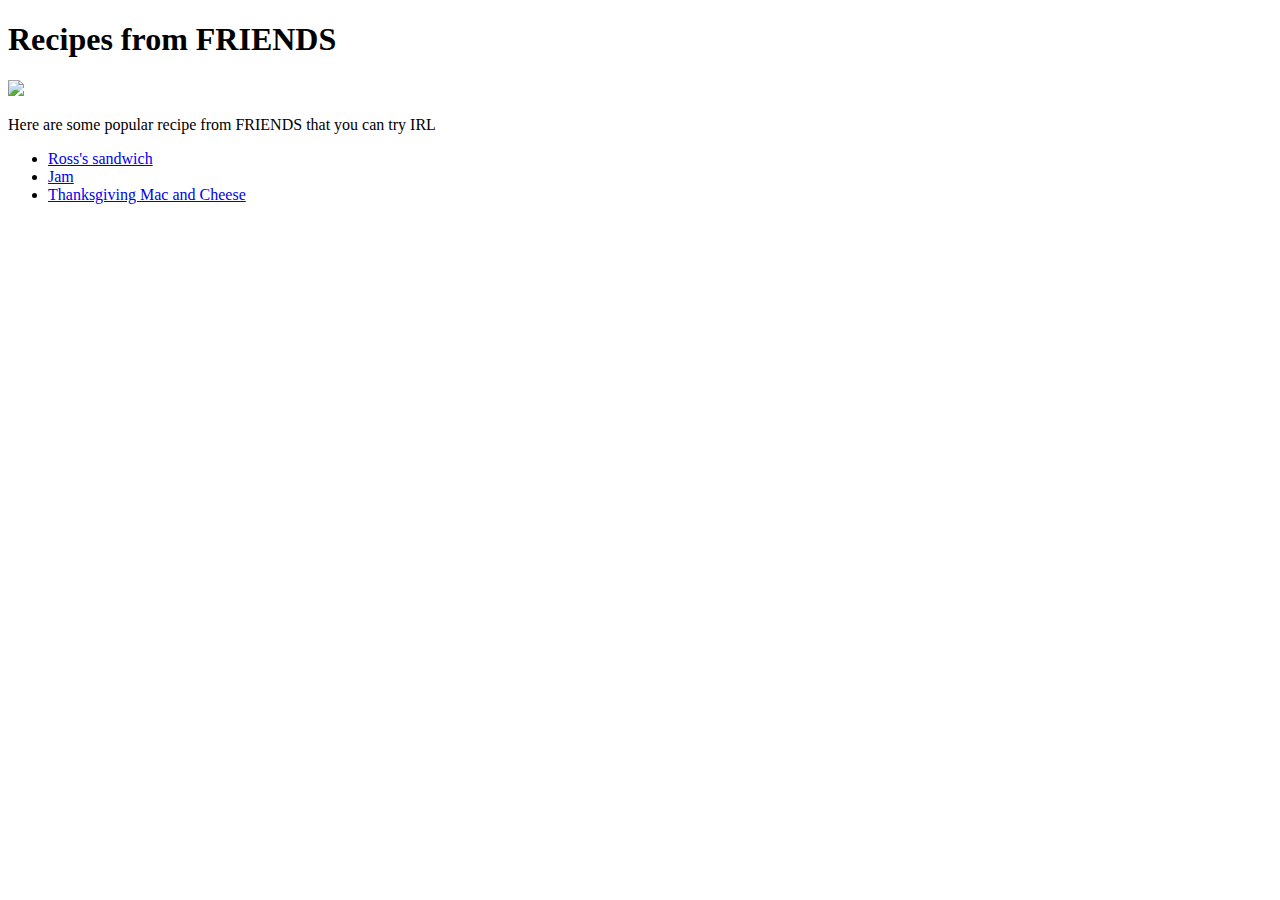
==== index.html @ b92ceb9a "Update index.html" ====
<!DOCTYPE html>
<html lang="en">
<head>
    <meta charset="UTF-8">
    <meta name="viewport" content="width=device-width, initial-scale=1.0">
    <title>Odin Recipes</title>
</head>
<body>
    <h1>Recipes from FRIENDS</h1>
    <img src="./images/monica-cook.jpeg">
    <p>Here are some popular recipe from FRIENDS that you can try IRL</p>
    <ul>
        <li><a href="./recipes/sandwich.html">Ross's sandwich</a></li>
        <li><a href="./recipes/jam.html">Jam</a></li>
        <li><a href="./recipes/mnc.html">Thanksgiving Mac and Cheese</a></li>
    </ul>
</body>
</html>
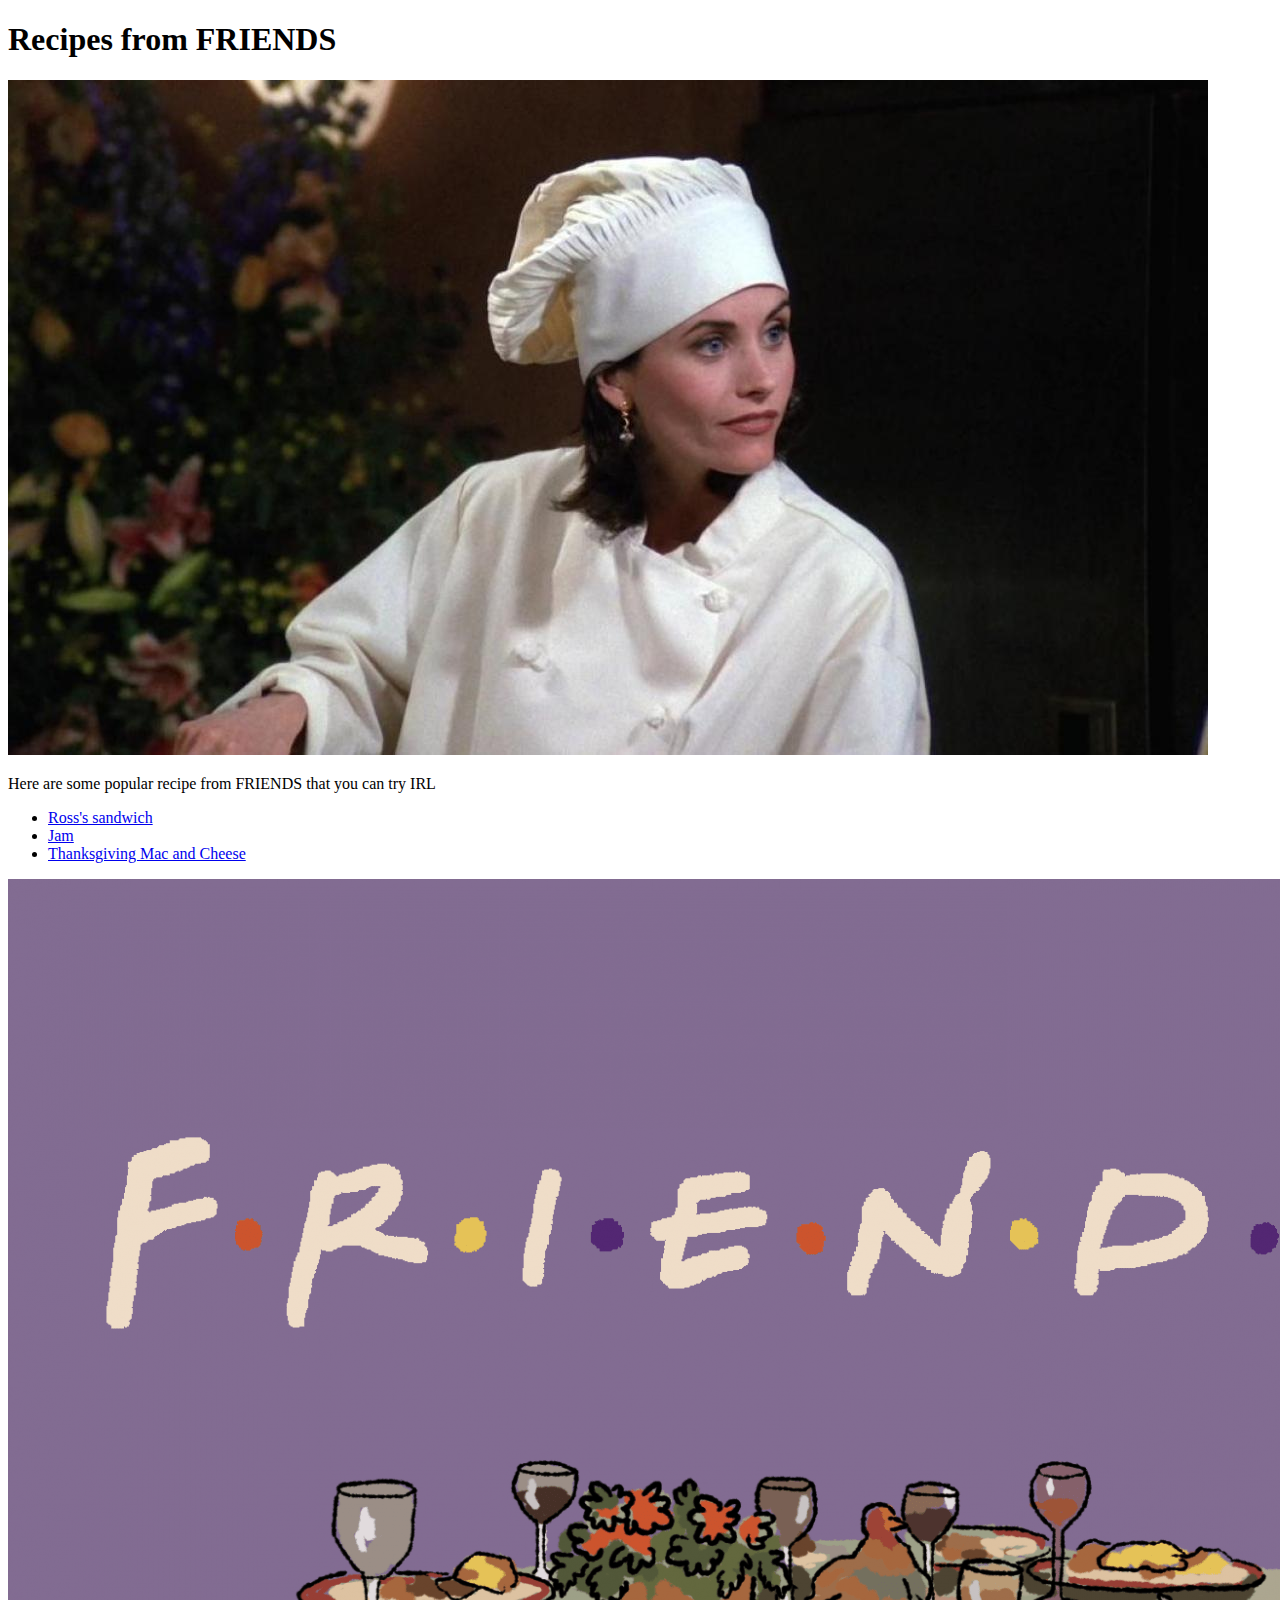
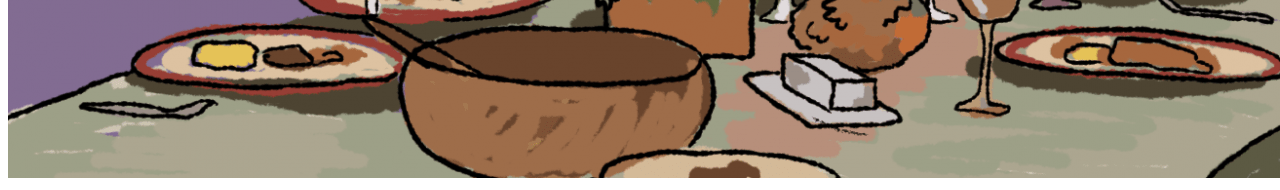
==== commit 8da421ef: "Add a friends logo thanksgiving dinner  :))" ====
--- a/index.html
+++ b/index.html
@@ -14,5 +14,6 @@
         <li><a href="./recipes/jam.html">Jam</a></li>
         <li><a href="./recipes/mnc.html">Thanksgiving Mac and Cheese</a></li>
     </ul>
+    <img src="./images/friendsthxgiving.png">
 </body>
 </html>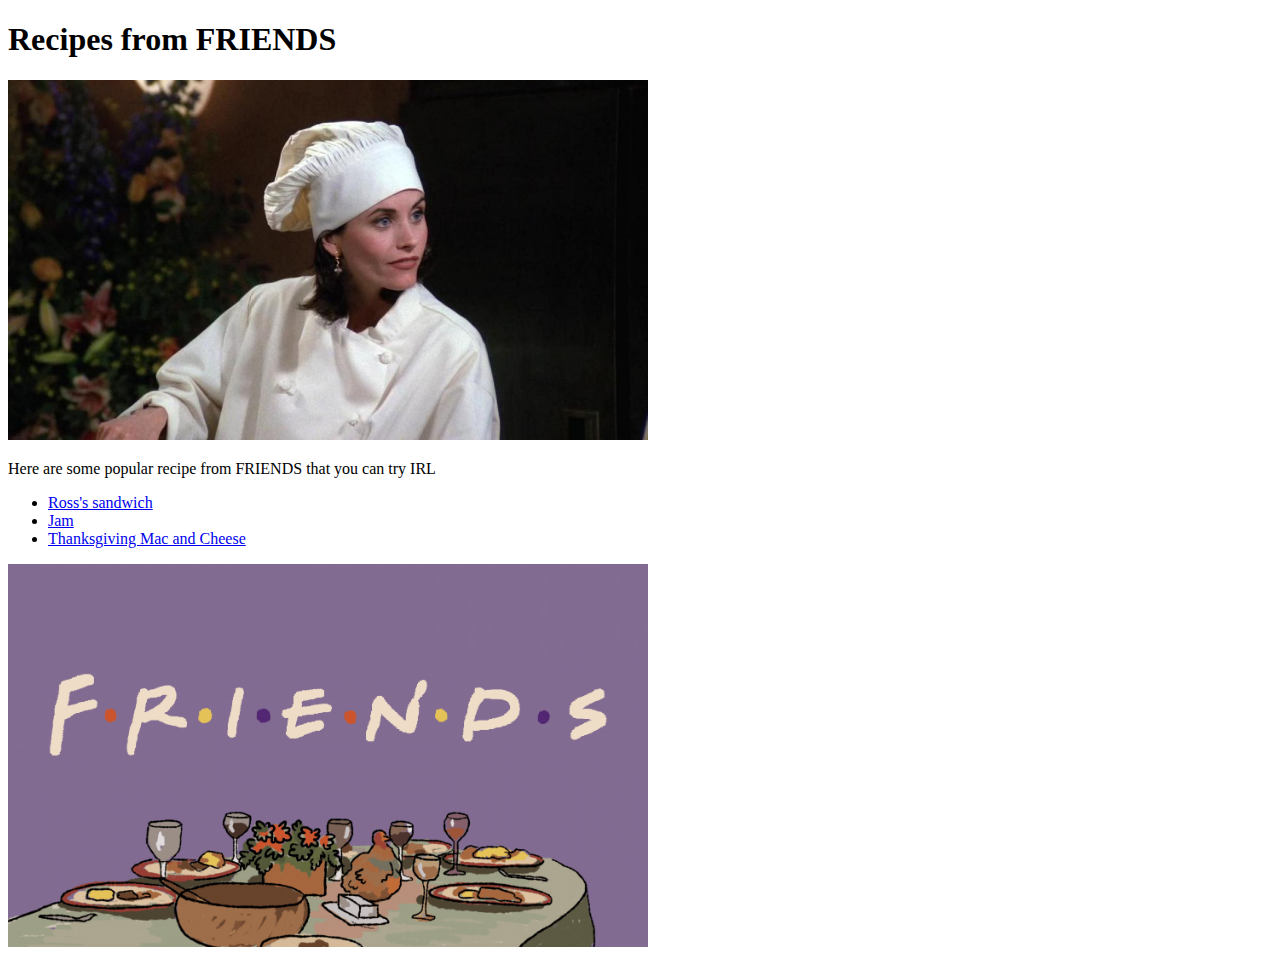
==== commit 1331cb10: "Update index.html" ====
--- a/index.html
+++ b/index.html
@@ -7,13 +7,13 @@
 </head>
 <body>
     <h1>Recipes from FRIENDS</h1>
-    <img src="./images/monica-cook.jpeg">
+    <img src="./images/monica-cook.jpeg" width="640">
     <p>Here are some popular recipe from FRIENDS that you can try IRL</p>
     <ul>
-        <li><a href="./recipes/sandwich.html">Ross's sandwich</a></li>
-        <li><a href="./recipes/jam.html">Jam</a></li>
-        <li><a href="./recipes/mnc.html">Thanksgiving Mac and Cheese</a></li>
+        <li><a href="./recipes/sandwich.html" target="_blank">Ross's sandwich</a></li>
+        <li><a href="./recipes/jam.html" target="_blank">Jam</a></li>
+        <li><a href="./recipes/mnc.html" target="_blank">Thanksgiving Mac and Cheese</a></li>
     </ul>
-    <img src="./images/friendsthxgiving.png">
+    <img src="./images/friendsthxgiving.png" width="640">
 </body>
 </html>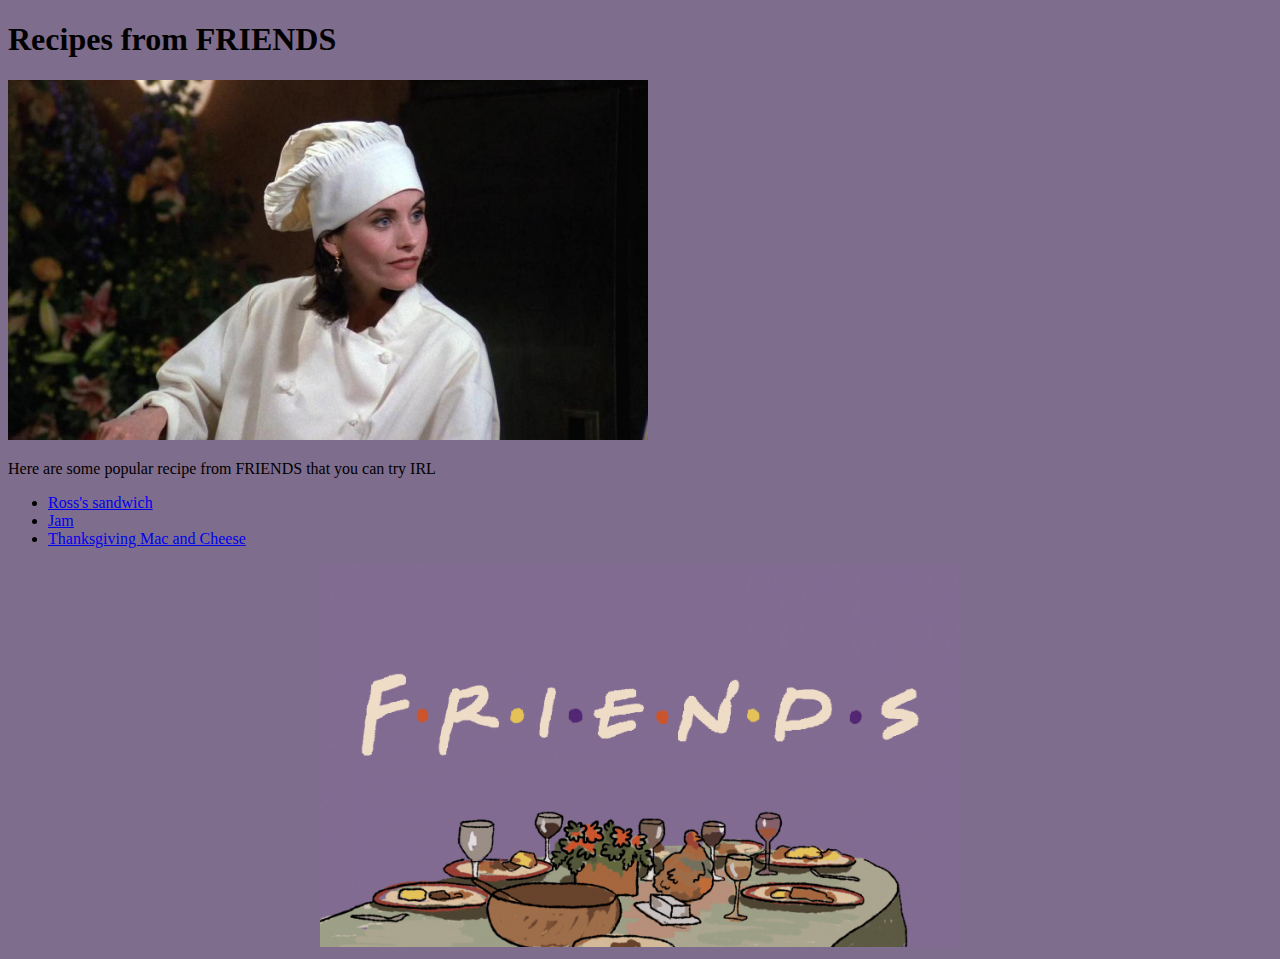
==== commit 5a97c760: "Add some styling -I" ====
--- a/index.html
+++ b/index.html
@@ -4,16 +4,19 @@
     <meta charset="UTF-8">
     <meta name="viewport" content="width=device-width, initial-scale=1.0">
     <title>Odin Recipes</title>
+    <link rel="stylesheet" href="./style.css">
 </head>
 <body>
     <h1>Recipes from FRIENDS</h1>
-    <img src="./images/monica-cook.jpeg" width="640">
+    <img src="./images/monica-cook.jpeg" width="640" alt="Monica cooking">
     <p>Here are some popular recipe from FRIENDS that you can try IRL</p>
     <ul>
         <li><a href="./recipes/sandwich.html" target="_blank">Ross's sandwich</a></li>
         <li><a href="./recipes/jam.html" target="_blank">Jam</a></li>
         <li><a href="./recipes/mnc.html" target="_blank">Thanksgiving Mac and Cheese</a></li>
     </ul>
-    <img src="./images/friendsthxgiving.png" width="640">
+    <div class="align">
+    <img src="./images/friendsthxgiving.png" width="640" alt="Thanksgiving dinner friends animation">
+    </div>
 </body>
 </html>--- a/style.css
+++ b/style.css
@@ -0,0 +1,7 @@
+body {
+    background-color: rgb(127, 109, 141);
+}
+
+.align {
+    text-align: center;
+}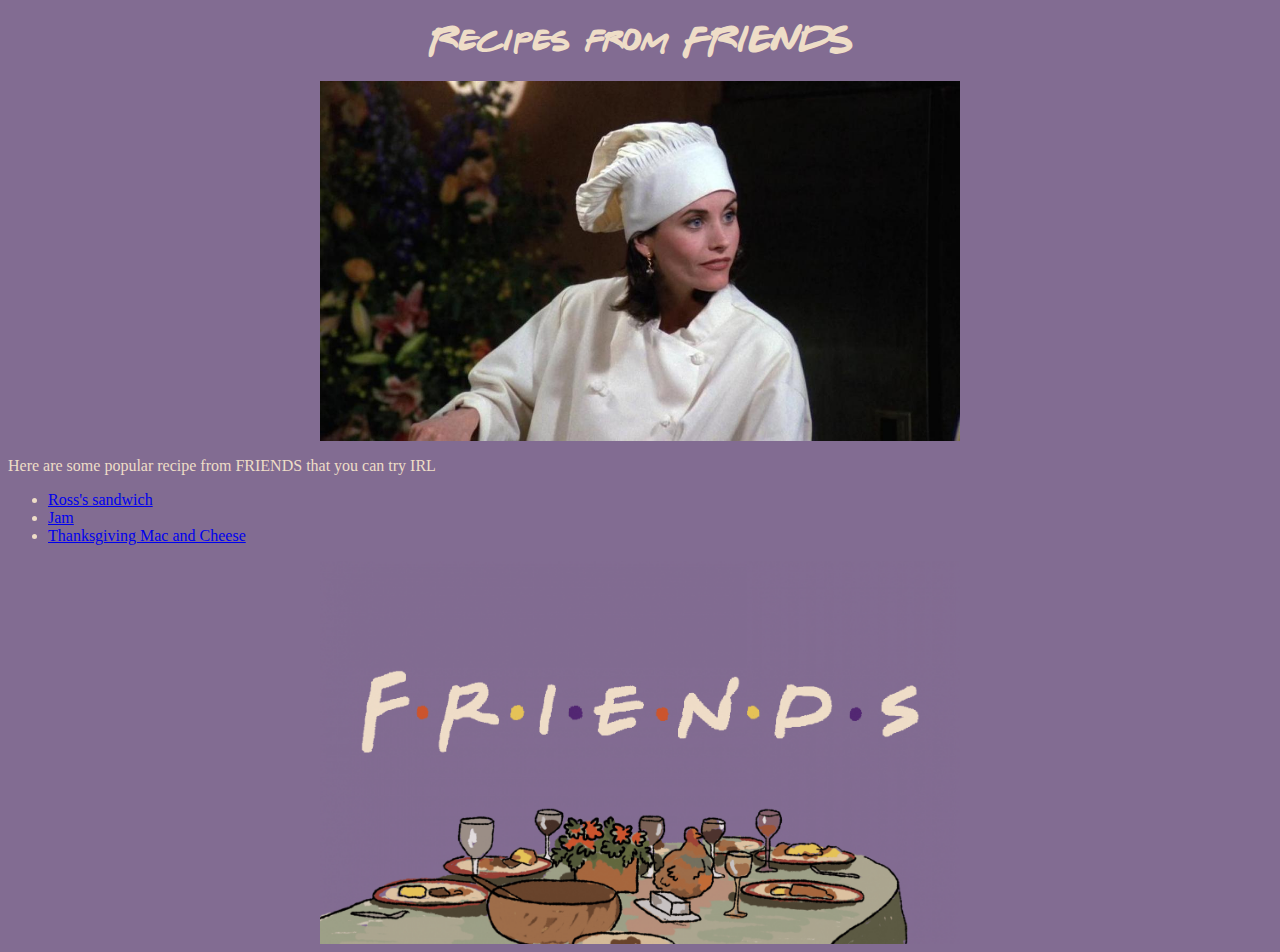
==== commit ff40135b: "Add custom font" ====
--- a/index.html
+++ b/index.html
@@ -7,7 +7,7 @@
     <link rel="stylesheet" href="./style.css">
 </head>
 <body>
-    <h1>Recipes from FRIENDS</h1>
+    <h1 class="align">Recipes from FRIENDS</h1>
     <img src="./images/monica-cook.jpeg" width="640" alt="Monica cooking">
     <p>Here are some popular recipe from FRIENDS that you can try IRL</p>
     <ul>
--- a/style.css
+++ b/style.css
@@ -1,7 +1,28 @@
+@font-face {
+    font-family: 'Friends';
+    src: url('./fonts/GABRWFFR.TTF') format('truetype');
+    font-weight: normal;
+    font-style: normal;
+}
+
+
+
 body {
-    background-color: rgb(127, 109, 141);
+    background-color: #826c92;
+    color: #eeddc7;
 }
 
 .align {
     text-align: center;
+}
+
+img {
+    display: block;
+    margin-left: auto;
+    margin-right: auto;
+}
+
+h1 {
+    font-family: 'Friends', sans-serif ;
+    color: #eeddc7;
 }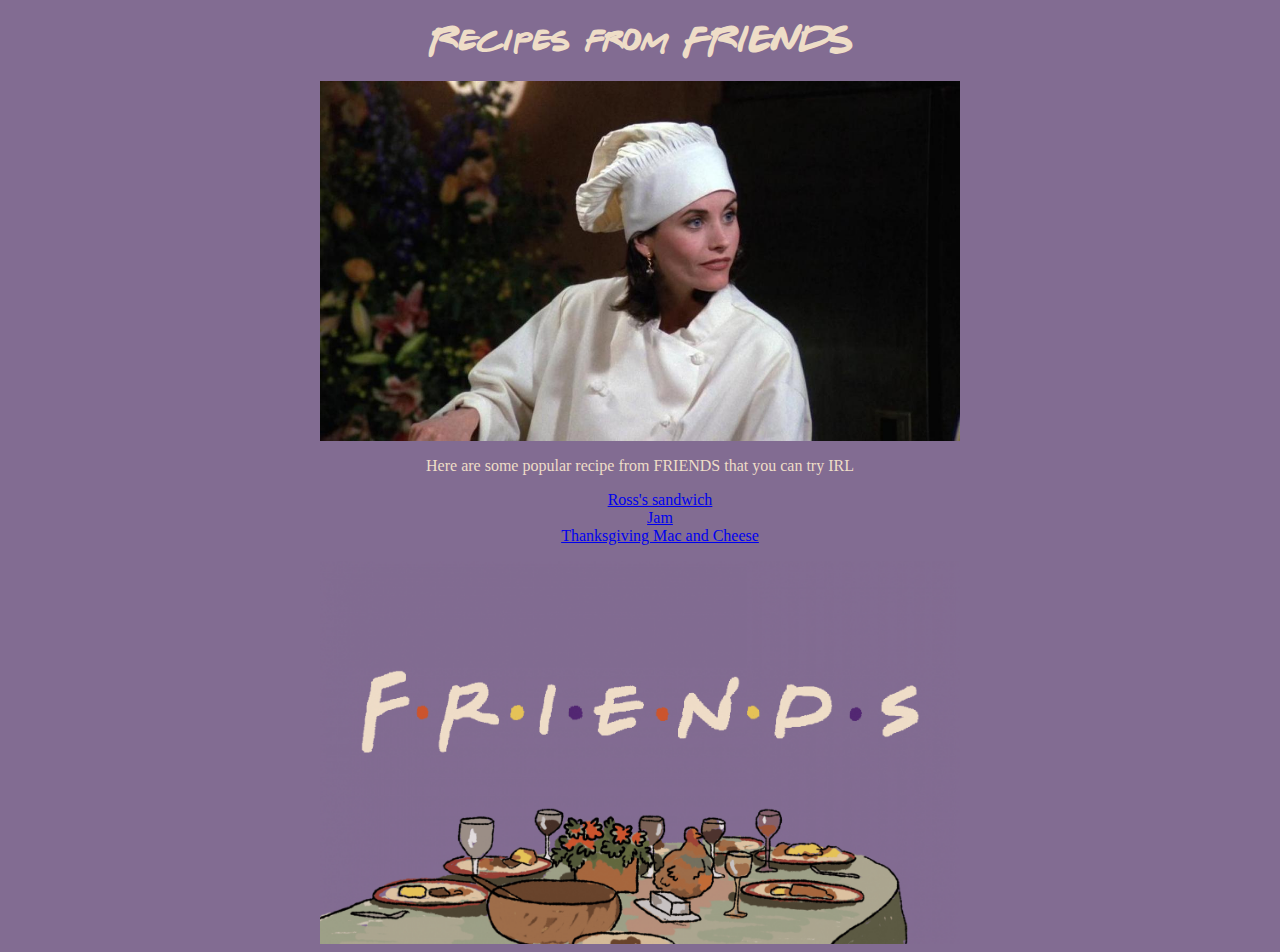
==== commit 1589af7e: "Fix layout" ====
--- a/index.html
+++ b/index.html
@@ -9,12 +9,12 @@
 <body>
     <h1 class="align">Recipes from FRIENDS</h1>
     <img src="./images/monica-cook.jpeg" width="640" alt="Monica cooking">
-    <p>Here are some popular recipe from FRIENDS that you can try IRL</p>
+    <div class="align"><p>Here are some popular recipe from FRIENDS that you can try IRL</p>
     <ul>
         <li><a href="./recipes/sandwich.html" target="_blank">Ross's sandwich</a></li>
         <li><a href="./recipes/jam.html" target="_blank">Jam</a></li>
         <li><a href="./recipes/mnc.html" target="_blank">Thanksgiving Mac and Cheese</a></li>
-    </ul>
+    </ul></div>
     <div class="align">
     <img src="./images/friendsthxgiving.png" width="640" alt="Thanksgiving dinner friends animation">
     </div>
--- a/style.css
+++ b/style.css
@@ -25,4 +25,8 @@
 h1 {
     font-family: 'Friends', sans-serif ;
     color: #eeddc7;
+}
+
+ul {
+    list-style: none inside;
 }